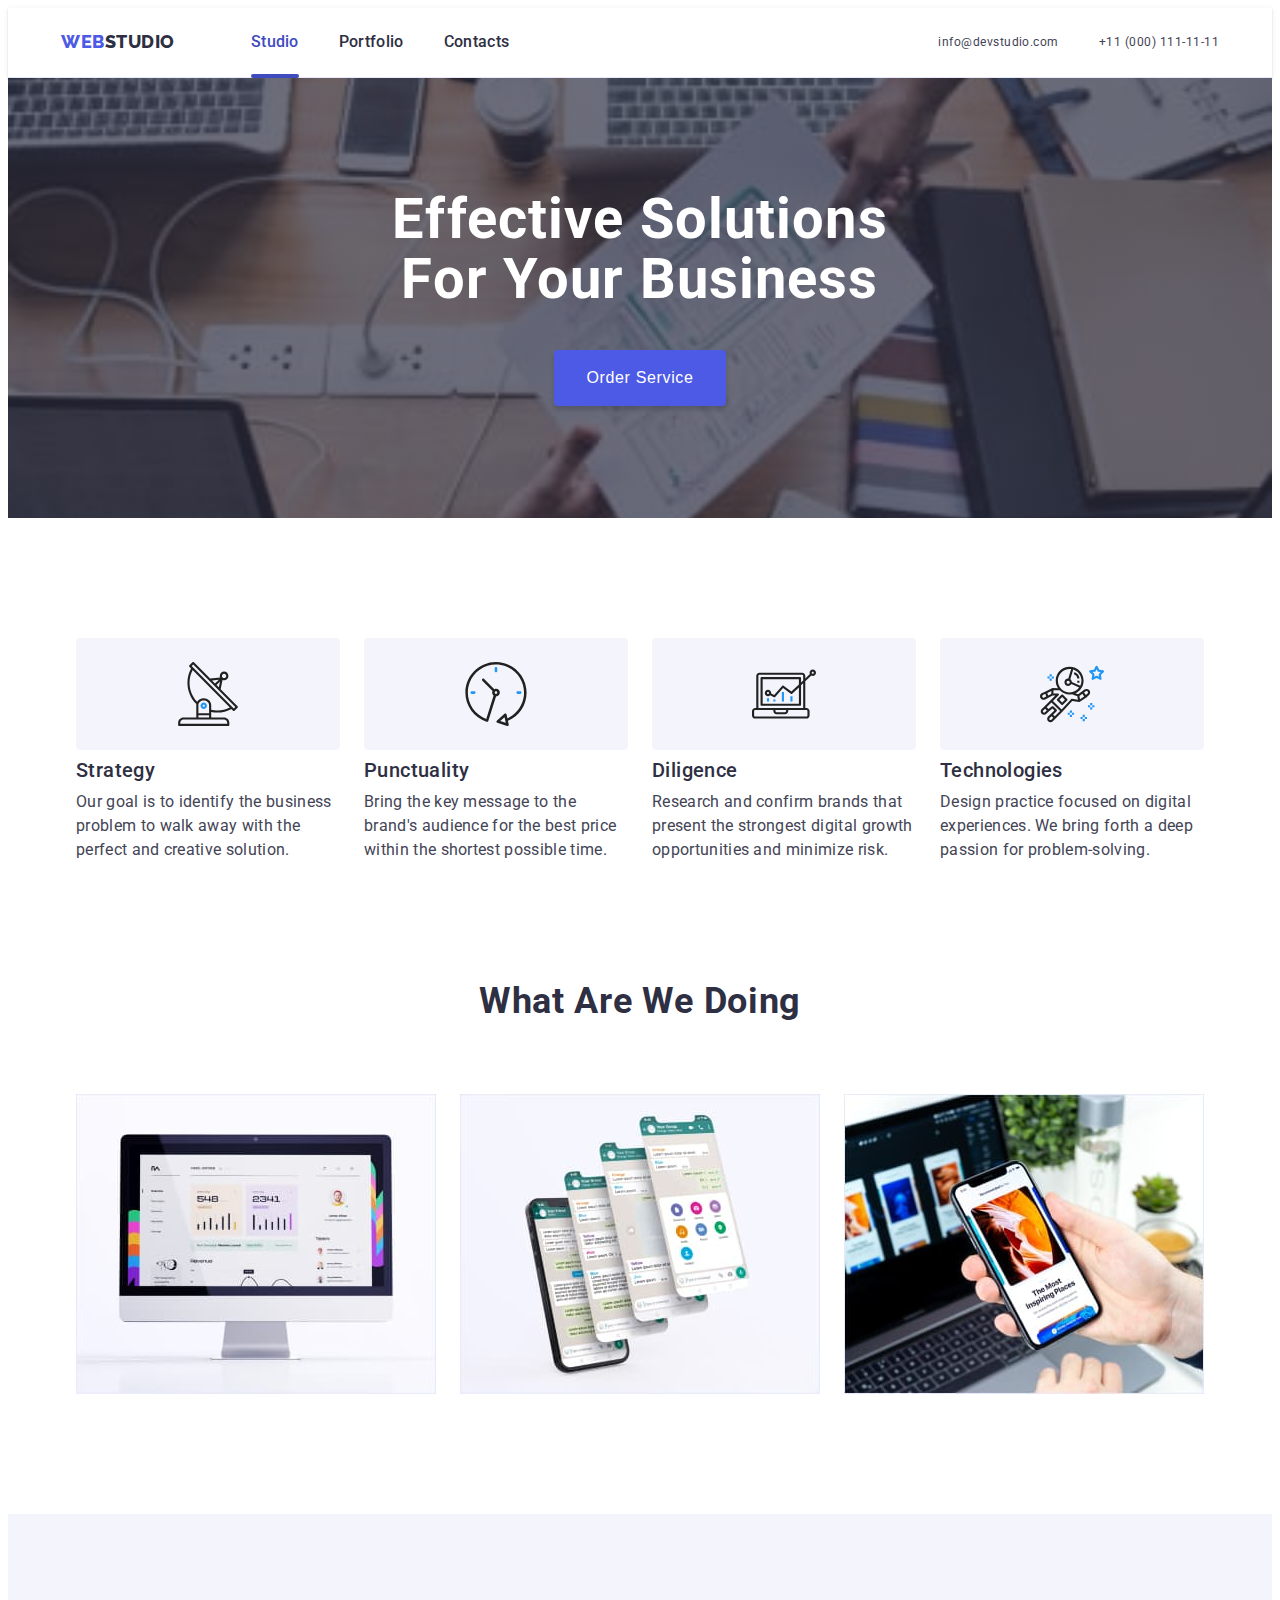
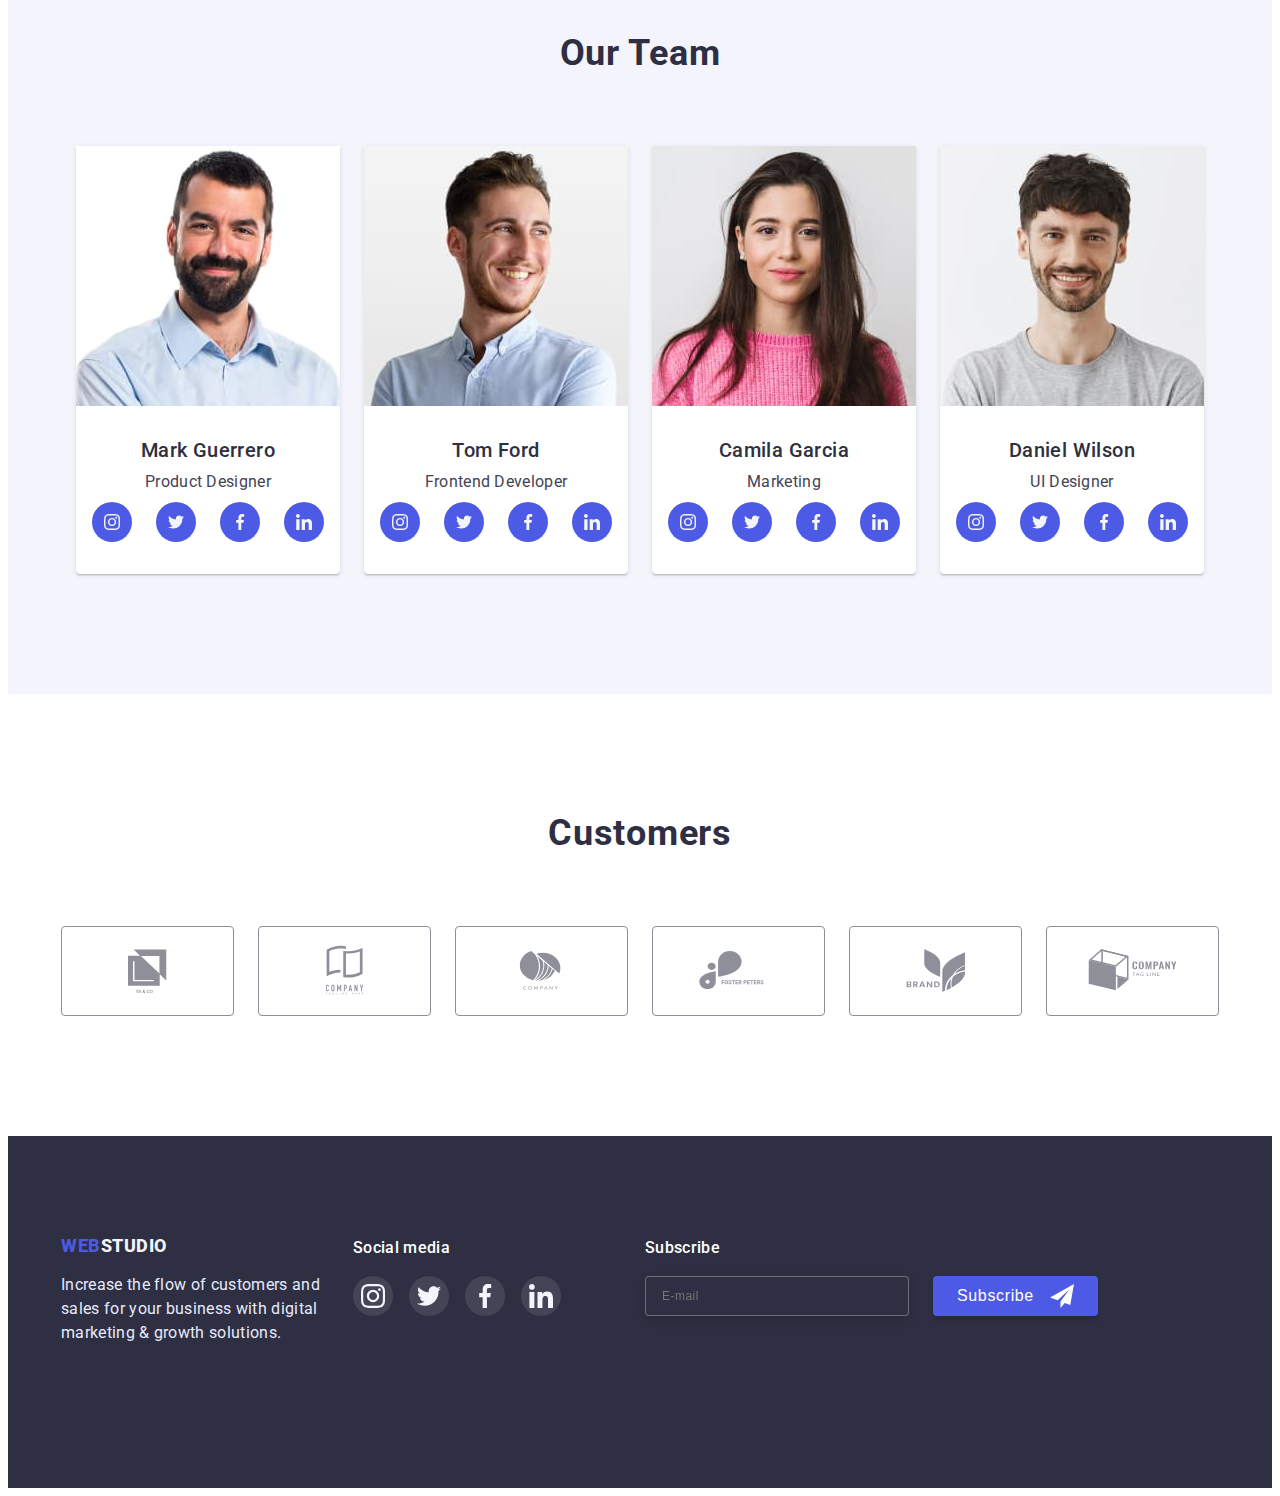
==== index.html @ 59da2b60 "errors" ====
<!DOCTYPE html>
<html lang="en">
<head>
    <meta charset="UTF-8">
    <meta http-equiv="X-UA-Compatible" content="IE=edge">
    <meta name="viewport" content="width=device-width, initial-scale=1.0">
    <title>Document</title>
    <link rel="preconnect" href="https://fonts.googleapis.com">
    <link rel="preconnect" href="https://fonts.gstatic.com" crossorigin>
    <link href="https://fonts.googleapis.com/css2?family=Raleway:wght@700&family=Roboto:wght@400;500;700;900&display=swap" rel="stylesheet">
    <link rel="stylesheet" href="https://cdnjs.cloudflare.com/ajax/libs/modern-normalize/1.1.0/modern-normalize.min.css" integrity="sha512-wpPYUAdjBVSE4KJnH1VR1HeZfpl1ub8YT/NKx4PuQ5NmX2tKuGu6U/JRp5y+Y8XG2tV+wKQpNHVUX03MfMFn9Q==" crossorigin="anonymous" referrerpolicy="no-referrer">
    <link rel="stylesheet" href="./css/styles.css">
</head>
<body>
    
    <header class="header">
        <div class="container header-container">
            <nav class="header-nav">
                <a class="link header-logo" href="">WEB<span class="header-logo-color">STUDIO</span></a>
            
                <ul class="list header-list">
                    <li class="header-item"><a class="link header-link current" href="">Studio</a></li>
                    <li class="header-item"><a class="link header-link" href="./portfolio.html">Portfolio</a></li>
                    <li class="header-item"><a class="link header-link" href="">Contacts</a></li>
                </ul>
            </nav>
            <ul class="list header-conect"> 
                <li class="mail-tel-item">
                    <a class="link header-mail-tel" href="mailto:info@devstudio.com">info@devstudio.com</a>
                </li>
                <li class="mail-tel-item">
                    <a class="link header-mail-tel" href="tel:+110001111111">+11 (000) 111-11-11</a>
                </li>
            </ul>
            <button type="button" class="menu-open-btn" data-menu-open>
                <svg
                width="40px"
                height="40px">
                <use href="./images/icons.svg#icon-menu-open-btn"></use>
                </svg>
            </button>
        </div>
                        <!-- Mob menu -->
  
                    <div class="mob-menu is-hidden " data-menu>
                    <div class="container-menu">
                        <div class="mob-menu-top">
                    <button type="button" class="mob-menu-close-btn" data-menu-close>
                        <svg
                        width="24px"
                        height="24px">
                        <use href="./images/icons.svg#icon-menu-close"></use>
                        </svg>
                    </button>
                    <nav>
                        <ul class="list mob-menu-list">        
                            <li class="mob-menu-list-item"><a class="link mob-menu-list-link" href="">Studio</a></li>
                            <li class="mob-menu-list-item"><a class="link mob-menu-list-link" href="./portfolio.html">Portfolio</a></li>
                            <li class="mob-menu-list-item"><a class="link mob-menu-list-link  active" href="">Contacts</a></li>
                        </ul>
                    </nav>
                        </div>
                    <div class="mob-menu-bottom">
                    <div class="mob-menu-connect">
                    <ul class="list mob-menu-connect-list"> 
                        <li class="mob-menu-connect-list-item">
                            <a class="link mob-menu-connect-list-tel" href="tel:+110001111111">+11 (000) 111-11-11</a>
                        </li>
                        <li class="mob-menu-connect-list-item">
                            <a class=" link mob-menu-connect-list-mail" href="mailto:info@devstudio.com">info@devstudio.com</a>
                        </li>
                    </ul>
                    </div>
                    <ul class="mob-menu-social-list list">
                        <li class="mob-menu-social-item">
                            <a class="mob-menu-social-link" href="">
                                <svg 
                                class="mob-menu-social-icons" 
                                width="24px" 
                                height="24px">
                                    <use href="./images/icons.svg#icon-instagram"></use>
                                </svg>
                            </a>
                        </li>
                        <li class="mob-menu-social-item">
                            <a class="mob-menu-social-link" href="">
                                <svg 
                                class="mob-menu-social-icons" 
                                width="24px" 
                                height="24px">
                                    <use href="./images/icons.svg#icon-twitter"></use>
                                </svg>
                            </a>
                        </li>
                        <li class="mob-menu-social-item">
                            <a class="mob-menu-social-link" href="">
                                <svg
                                class="mob-menu-social-icons" 
                                width="24px" 
                                height="24px">
                                    <use href="./images/icons.svg#icon-facebook"></use>
                                </svg>
                            </a>
                        </li>
                        <li class="mob-menu-social-item">
                            <a class="mob-menu-social-link" href="">
                                <svg 
                                class="mob-menu-social-icons" 
                                width="24px" 
                                height="24px">
                                    <use href="./images/icons.svg#icon-linkedin"></use>
                                </svg> 
                            </a>
                        </li>
                    </ul>
                </div>
                </div>
                </div>  
    </header>

    <main>
        <section class="hero">
            <div class="container">
                <h1 class="hero-titel">Effective Solutions for Your Business</h1>
                <button type="button" class="hero-btn" data-modal-open >Order Service</button>
            </div>
        </section>

        <section class="peculiarities section">
            <div class="container">
                <ul class="list peculiarities-list">
                    <li class="peculiarities-item">
                        <div class=" pec-item-block">
                            <svg class="pec-icons"
                            width="64px"
                            height="64px">
                                <use href="images/icons.svg#icon-antenna"></use>
                            </svg>
                            </div>
                        <h2 class="titel">Strategy</h2>
                        <p class="after-titel" >Our goal is to identify the business
                            problem to walk away with the perfect and creative solution. </p>
                    </li>
                    <li class="peculiarities-item">
                        <div class=" pec-item-block">
                            <svg class="pec-icons"
                            width="64px"
                            height="64px">
                                <use href="images/icons.svg#icon-clock"></use>
                            </svg>
                            </div>
                        <h2 class="titel">Punctuality</h2>
                        <p class="after-titel">Bring the key message to the brand's audience for the best price within the shortest possible time.</p>
                    </li>
                    <li class="peculiarities-item">
                        <div class=" pec-item-block">
                            <svg class="pec-icons"
                            width="64px"
                            height="64px">
                                <use href="images/icons.svg#icon-diagram"></use>
                            </svg>
                            </div>
                        <h2 class="titel">Diligence</h2>
                        <p class="after-titel">Research and confirm brands that present the strongest digital growth opportunities and minimize risk.</p>
                    </li>
                    <li class="peculiarities-item">
                        <div class=" pec-item-block">
                            <svg class="pec-icons"
                            width="64px"
                            height="64px">
                                <use href="images/icons.svg#icon-astronaut"></use>
                            </svg>
                        </div>
                        <h2 class="titel">Technologies</h2>
                        <p class="after-titel">Design practice focused on digital experiences. We bring forth a deep passion for problem-solving.</p>
                    </li>
                </ul>
            </div>
        </section> 

        <section class="about section">
            <div class="container">
                <h2 class="about-titel">What are we doing</h2>
                    <ul class="list about-list">
                        <li class="about-item">
                            <img srcset="./images/about/1-about-desk-1x.jpg 1x,
                            ./images/about/1-about-desk-2x.jpg 2x"
                            src="./images/about-1.jpg" 
                            alt="компьютер с сайтом"
                            width="360"
                            height="300">
                        </li>
                        <li class="about-item">
                            <img srcset="./images/about/2-about-desk-1x.jpg 1x,
                            ./images/about/2-about-desk-2x.jpg 2x"
                            src="./images/about-2.jpg" 
                            alt="'экран телефона"
                            width="360"
                            height="300">
                            
                        </li>
                        <li class="about-item">
                            <img srcset="./images/about/3-about-desk-1x.jpg 1x,
                            ./images/about/3-about-desk-2x.jpg 2x"
                            src="./images/about-3.jpg" 
                            alt="человек держит телефон"
                            width="360"
                            height="300">
                            
                        </li>
                    </ul>
            </div>
        </section>
            <section class="team">
                <div class="container">
                    <h2 class="team-titel">Our Team</h2>
                    <ul class="list team-list">
                        <li class="team-item">
                            <picture>
                                <source
                                    srcset="
                                ./images/team/1-team-desk-1x.jpg 1x,
                                ./images/team/1-team-desk-2x.jpg 2x,"
                                    media="(min-width: 1200px)"
                                >
                                <source
                                    srcset="
                                ./images/team/1-team-tab-1x.jpg 1x,
                                ./images/team/1-team-tab-2x.jpg 2x,"
                                    media="(min-width: 768px)"
                                >
                                <source
                                    srcset="
                                ./images/team/1-team-mob-1x.jpg 1x,
                                ./images/team/1-team-mob-2x.jpg 2x,"
                                    media="(min-width: 480px)"
                                >
                            <img
                                src="./images/team-1.jpg"
                                alt="photo Mark Guerrero"
                                width="264"
                                height="260"
                                class="team-list-img">
                      </picture>
                            <h3 class="team-name">Mark Guerrero</h3>
                            <p class="team-prof">Product Designer</p>
                            <ul class="team-social-list list">
                                <li class="team-social-item">
                                    <a class="team-social-link" href="">
                                        <svg 
                                        class="team-social-icons" 
                                        width="16px" 
                                        height="16px">
                                            <use href="./images/icons.svg#icon-instagram"></use>
                                        </svg>
                                    </a>
                                </li>
                                <li class="team-social-item">
                                    <a class="team-social-link" href="">
                                        <svg 
                                        class="team-social-icons" 
                                        width="16px" 
                                        height="16px">
                                            <use href="./images/icons.svg#icon-twitter"></use>
                                        </svg>
                                    </a>
                                </li>
                                <li class="team-social-item">
                                    <a class="team-social-link" href="">
                                        <svg 
                                        class="team-social-icons" 
                                        width="16px" 
                                        height="16px">
                                            <use href="./images/icons.svg#icon-facebook"></use>
                                        </svg>
                                    </a>
                                </li>
                                <li class="team-social-item">
                                    <a class="team-social-link" href="">
                                        <svg 
                                        class="team-social-icons" 
                                        width="16px" 
                                        height="16px">
                                            <use href="./images/icons.svg#icon-linkedin"></use>
                                        </svg> 
                                    </a>
                                </li>
                            </ul>
                        </li>
                        <li class="team-item">
                            <picture>
                                <source
                                    srcset="
                                ./images/team/2-team-desk-1x.jpg 1x,
                                ./images/team/2-team-desk-2x.jpg 2x,"
                                    media="(min-width: 1200px)"
                                >
                                <source
                                    srcset="
                                ./images/team/2-team-tab-1x.jpg 1x,
                                ./images/team/2-team-tab-2x.jpg 2x,"
                                    media="(min-width: 768px)"
                                >
                                <source
                                    srcset="
                                ./images/team/2-team-mob-1x.jpg 1x,
                                ./images/team/2-team-mob-2x.jpg 2x,"
                                    media="(min-width: 480px)"
                                >
                            <img
                                src="./images/team-2.jpg"
                                alt="photo Tom Ford"
                                width="264"
                                height="260"
                                class="team-list-img">
                      </picture>
                            <h3 class="team-name">Tom Ford</h3>
                            <p class="team-prof">Frontend Developer</p>
                            <ul class="team-social-list list">
                                <li class="team-social-item">
                                    <a class="team-social-link" href="">
                                        <svg 
                                        class="team-social-icons" 
                                        width="16px" 
                                        height="16px">
                                            <use href="./images/icons.svg#icon-instagram"></use>
                                        </svg>
                                    </a>
                                </li>
                                <li class="team-social-item">
                                    <a class="team-social-link" href="">
                                        <svg 
                                        class="team-social-icons" 
                                        width="16px" 
                                        height="16px">
                                            <use href="./images/icons.svg#icon-twitter"></use>
                                        </svg>
                                    </a>
                                </li>
                                <li class="team-social-item">
                                    <a class="team-social-link" href="">
                                        <svg 
                                        class="team-social-icons" 
                                        width="16px" 
                                        height="16px">
                                            <use href="./images/icons.svg#icon-facebook"></use>
                                        </svg>
                                    </a>
                                </li>
                                <li class="team-social-item">
                                    <a class="team-social-link" href="">
                                        <svg 
                                        class="team-social-icons" 
                                        width="16px" 
                                        height="16px">
                                            <use href="./images/icons.svg#icon-linkedin"></use>
                                        </svg> 
                                    </a>
                                </li>
                            </ul>
                        </li>
                        <li class="team-item">
                            <picture>
                                <source
                                    srcset="
                                ./images/team/3-team-desk-1x.jpg 1x,
                                ./images/team/3-team-desk-2x.jpg 2x,"
                                    media="(min-width: 1200px)"
                                >
                                <source
                                    srcset="
                                ./images/team/3-team-tab-1x.jpg 1x,
                                ./images/team/3-team-tab-2x.jpg 2x,"
                                    media="(min-width: 768px)"
                                >
                                <source
                                    srcset="
                                ./images/team/3-team-mob-1x.jpg 1x,
                                ./images/team/3-team-mob-2x.jpg 2x,"
                                    media="(min-width: 480px)"
                                >
                            <img
                                src="./images/team-3.jpg"
                                alt="photo Camila Garcia"
                                width="264"
                                height="260"
                                class="team-list-img">
                      </picture>
                            <h3 class="team-name">Camila Garcia</h3>
                            <p class="team-prof">Marketing</p>
                            <ul class="team-social-list list">
                                <li class="team-social-item">
                                    <a class="team-social-link" href="">
                                        <svg 
                                        class="team-social-icons" 
                                        width="16px" 
                                        height="16px">
                                            <use href="./images/icons.svg#icon-instagram"></use>
                                        </svg>
                                    </a>
                                </li>
                                <li class="team-social-item">
                                    <a class="team-social-link" href="">
                                        <svg 
                                        class="team-social-icons" 
                                        width="16px" 
                                        height="16px">
                                            <use href="./images/icons.svg#icon-twitter"></use>
                                        </svg>
                                    </a>
                                </li>
                                <li class="team-social-item">
                                    <a class="team-social-link" href="">
                                        <svg 
                                        class="team-social-icons" 
                                        width="16px" 
                                        height="16px">
                                            <use href="./images/icons.svg#icon-facebook"></use>
                                        </svg>
                                    </a>
                                </li>
                                <li class="team-social-item">
                                    <a class="team-social-link" href="">
                                        <svg 
                                        class="team-social-icons" 
                                        width="16px" 
                                        height="16px">
                                            <use href="./images/icons.svg#icon-linkedin"></use>
                                        </svg> 
                                    </a>
                                </li>
                            </ul>
                        </li>
                        <li class="team-item">
                            <picture>
                                <source
                                    srcset="
                                ./images/team/4-team-desk-1x.jpg 1x,
                                ./images/team/4-team-desk-2x.jpg 2x,"
                                    media="(min-width: 1200px)"
                                >
                                <source
                                    srcset="
                                ./images/team/4-team-tab-1x.jpg 1x,
                                ./images/team/4-team-tab-2x.jpg 2x,"
                                    media="(min-width: 768px)"
                                >
                                <source
                                    srcset="
                                ./images/team/4-team-mob-1x.jpg 1x,
                                ./images/team/4-team-mob-2x.jpg 2x,"
                                    media="(min-width: 480px)"
                                >
                            <img
                                src="./images/team-4.jpg"
                                alt="photo Daniel Wilson"
                                width="264"
                                height="260"
                                class="team-list-img">
                      </picture>
                            <h3 class="team-name">Daniel Wilson</h3>
                            <p class="team-prof">UI Designer</p>
                            <ul class="team-social-list list">
                                <li class="team-social-item">
                                    <a class="team-social-link" href="">
                                        <svg 
                                        class="team-social-icons" 
                                        width="16px" 
                                        height="16px">
                                            <use href="./images/icons.svg#icon-instagram"></use>
                                        </svg>
                                    </a>
                                </li>
                                <li class="team-social-item">
                                    <a class="team-social-link" href="">
                                        <svg 
                                        class="team-social-icons" 
                                        width="16px" 
                                        height="16px">
                                            <use href="./images/icons.svg#icon-twitter"></use>
                                        </svg>
                                    </a>
                                </li>
                                <li class="team-social-item">
                                    <a class="team-social-link" href="">
                                        <svg 
                                        class="team-social-icons" 
                                        width="16px" 
                                        height="16px">
                                            <use href="./images/icons.svg#icon-facebook"></use>
                                        </svg>
                                    </a>
                                </li>
                                <li class="team-social-item">
                                    <a class="team-social-link" href="">
                                        <svg 
                                        class="team-social-icons" 
                                        width="16px" 
                                        height="16px">
                                            <use href="./images/icons.svg#icon-linkedin"></use>
                                        </svg> 
                                    </a>
                                </li>
                            </ul>
                        </li>
                    </ul>
                </div>
            </section>

            <section class=" section clients">
                <div class="container">
                <h2 class="clients-titel">Customers</h2>
                <ul class=" list clients-list">
                    <li class="clients-item">
                        <a class="clients-link" href="">
                            <svg class="clients-icons"
                            width="104px"
                            height="56px">
                                <use href="images/icons.svg#icon-logo-1"></use>
                            </svg>
                        </a>
                    </li>
                    <li class="clients-item">
                            <a class="clients-link" href="">
                                <svg class="clients-icons"
                                width="104px"
                                height="56px">
                                    <use href="images/icons.svg#icon-logo-2"></use>
                                </svg>
                            </a>
                    </li>
                    <li class="clients-item">
                            <a class="clients-link" href="">
                                <svg class="clients-icons"
                                width="104px"
                                height="56px">
                                    <use href="images/icons.svg#icon-logo-3"></use>
                                </svg>
                            </a>
                    </li>
                    <li class="clients-item">
                            <a class="clients-link" href="">
                                <svg class="clients-icons"
                                width="104px"
                                height="56px">
                                    <use href="images/icons.svg#icon-logo-4"></use>
                                </svg>
                            </a>
                    </li>
                    <li class="clients-item">
                            <a class="clients-link" href="">
                                <svg class="clients-icons"
                                width="104px"
                                height="56px">
                                    <use href="images/icons.svg#icon-logo-5"></use>
                                </svg>
                            </a>
                    </li>
                    <li class="clients-item">
                            <a class="clients-link" href="">
                                <svg class="clients-icons"
                                width="104px"
                                height="56px">
                                    <use href="images/icons.svg#icon-logo-6"></use>
                                </svg>
                            </a>
                    </li>
                </ul>
            </div>
            </section>
    </main>

    <footer class="footer">
        <div class="container">
        <div class="footer-container-left">
            <a class="link footer-logo" href="">WEB<span class="footer-logo-color">STUDIO</span></a>
            <p class="footer-discription">Increase the flow of customers and sales for your business with digital marketing & growth solutions.</p>
        </div>
            <div class="footer-container-center" >
            <h3 class="footer-titel">Social media</h3>
            <ul class=" list footer-social-list">
                <li class="footer-social-item">
                    <a class="footer-social-link" href="">
                        <svg 
                        class="footer-social-icons" 
                        width="24px" 
                        height="24px">
                            <use href="./images/icons.svg#icon-instagram"></use>
                        </svg>
                    </a>
                </li>
                <li class="footer-social-item">
                    <a class="footer-social-link" href="">
                        <svg 
                        class="footer-social-icons" 
                        width="24px" 
                        height="24px">
                            <use href="./images/icons.svg#icon-twitter"></use>
                        </svg>
                    </a>
                </li>
                <li class="footer-social-item">
                    <a class="footer-social-link" href="">
                        <svg 
                        class="footer-social-icons" 
                        width="24px" 
                        height="24px">
                            <use href="./images/icons.svg#icon-facebook"></use>
                        </svg>
                    </a>
                </li>
                <li class="footer-social-item">
                    <a class="footer-social-link" href="">
                        <svg 
                        class="footer-social-icons" 
                        width="24px" 
                        height="24px">
                            <use href="./images/icons.svg#icon-linkedin"></use>
                        </svg>
                    </a>
                </li>
            </ul>
        </div>
        <div class="footer-container-right">
            <h3 class="footer-titel-right">Subscribe</h3>
            <form action="#">
                <label for="email">
                <input type="email"
                class="footer-form-input"
                name="email"
                id="email"
                placeholder="E-mail">
                </label>
            </form>
            <button type="submit" class="footer-btn">Subscribe
                <svg class="footer-icon-send"
                width="24px"
                height="24px">
            <use href="./images/icons.svg#icon-icon-send"></use></svg>
            </button>
        </div>
    </div>
    </footer>

            <!-- Modal -->
    <div class="backdrop is-hidden " data-modal>
        <div class="modal">
            <button type="button" class="modal-close" data-modal-close>
            <svg class="icon-modal"
                width="15px"
                height="15px">
                <use href="./images/icons.svg#icon-close"></use>
            </svg>
            </button>

            <p class="modal-titel">Leave your contacts and we will call you back</p>
            <form action="#">
                <div class="form-field">
                    <label class="input-text" for="user-name">Name
                        <div class="input-wrap">
                            <input type="text" 
                            class="form-input" 
                            name="user-name"
                            id="user-name">
                            <svg class="modal-icons"
                            widht="18px"
                            height="18px">
                            <use href="./images/icons.svg#icon-person-black"></use>
                        </svg>
                        </div>
                        </label>
                </div>
                <div class="form-field">
                    <label class="input-text" for="user-tel">Phone
                        <div class="input-wrap">
                            <input type="tel" 
                            class="form-input"  
                            name="user-tel"
                            id="user-tel">
                            <svg class="modal-icons"
                            widht="18px"
                            height="18px">
                            <use href="./images/icons.svg#icon-phone-black"></use>
                        </svg>
                        </div>
                        </label>
                </div>
                <div class="form-field">
                    <label class="input-text" for="user-email">Email
                        <div class="input-wrap">
                            <input type="email" 
                            class="form-input"   
                            name="user-emeil"
                            id="user-email">
                            <svg class="modal-icons"
                            widht="18px"
                            height="18px">
                            <use href="./images/icons.svg#icon-email-black"></use>
                        </svg>
                        </div>
                        </label>
                </div>
                <div class="form-field-text">
                    <label class="input-text" for="user-text">Comment
                        <textarea
                        name="user-text" 
                        id="user-text"
                        class="form-text"
                        placeholder="Text input"></textarea>
                    </label>
                </div>
                <div class="form-field">
                    <input  type="checkbox" name="policy" id="policy" class="policy-check visually-hidden">
                    <label for="policy" class="check-text"><span>
                        <svg class="icon-check"
                        widht="16px"
                        height="16px">
                        <use href="./images/icons.svg#icon-check"></use>
                    </svg>
                    </span>I accept the terms and conditions of the <a href="" class="link agreement-link" target="_blank"  rel="noopener noreferrer" >Privacy Policy</a></label>
                </div>
                <button type="submit" class="button-submit">Send</button>
            </form>
        </div>

    </div>
    <script src="./js/modal.js"></script>
    <script src="./js/menu.js"></script>
</body>
</html>
---- css/styles.css ----
body {
    font-family: "Roboto",sans-serif; 
}

p, h1, h2, h3, h4, h5, h6 {
    margin: 0;
}

ul {
    margin: 0;
    padding-left: 0;
}

button {
    cursor: pointer;
}
img {
    display: block;
    width:100%;
    height:auto;
}

.list {
    list-style: none;
}
.link{
    text-decoration: none;
}

/* Header */

.container {
    width: 100%;
    max-width: 428px;
    padding-left: 15px;
    padding-right: 15px;
    margin: 0 auto;

    }

    @media screen and (min-width:768px) {
        .container{
            max-width: 768px;
            
        }
    }

    @media screen and (min-width:1200px) {
        .container{
            max-width: 1158px;
        }
    }


.header {
     background-color: #FFFFFF;
    border-bottom: 1px solid #E7E9FC;
    box-shadow: 0px 2px 1px rgba(46, 47, 66, 0.08), 0px 1px 1px rgba(46, 47, 66, 0.16), 0px 1px 6px rgba(46, 47, 66, 0.08);
}



.header-container{
    display: flex;
    align-items: center;
    }

.header-nav {
    display: flex;
    align-items: center;
    justify-content: center;
    }

    
    
    
.header-logo {
     font-family: 'Raleway';
     font-style: normal;
     font-weight: 800;
     font-size: 18px;
     line-height: 1.16;
     display: flex;
     align-items: center;
     letter-spacing: 0.03em;
     text-transform: uppercase;
     color: #4D5AE5;
     margin-top: 24px ;
     margin-bottom: 24px;
    }


@media screen and (min-width:768px) {
    .header-logo {
        margin-right: 88px;
        }
    }
    @media screen and (min-width:1200px) {
        .header-logo {
            margin-right: 76px; 
            }
        }

.header-logo-color {
        color: #2E2F42;
    }
    
.header-list {
    display: none;
}
@media screen and (min-width:768px) {
    .header-list{
        display: flex;
        
    }
}

@media screen and (min-width:768px) {
    .header-item:not(:last-child) {
        margin-right: 40px;
    }}

    @media screen and (min-width:768px) {
        .header-link {
        font-weight: 500;
        font-size: 16px;
        line-height: 150%;
        letter-spacing: 0.02em;
        color: #2E2F42;
        transition: color 250ms cubic-bezier(0.4, 0, 0.2, 1); 
        }}

.header-conect {
    display: none;
}

@media screen and (min-width:768px) {
    .header-conect{
        display: block;
        margin-left: auto
    }
}
@media screen and (min-width:1200px) {
    .header-conect{
        display: flex;

    }
}

@media screen and (min-width:768px) {
    .header-mail-tel  {
        font-weight: 400;
        font-size: 12px;
        line-height: 117%;
        letter-spacing: 0.04em;
        color: #434455;
        display: block;
        transition: color 250ms cubic-bezier(0.4, 0, 0.2, 1);
        padding-bottom: 6px; 
    }   
         
}

@media screen and (min-width:1200px) {
    .header-mail-tel  { padding-bottom: 0px; margin-left: 40px; }
}




  
@media screen and (min-width:768px) {
.current{ 
    color: #404BBF;
    position: relative;
}}
@media screen and (min-width:768px) {
.current::after {
    content:"";
    width: 48px;
    height: 4px;
    left: 0px;
    top: 42px;
    border-radius: 2px;
    position: absolute;
    background-color: #404BBF;
    
} }
@media screen and (min-width:768px) {
.header-link:hover,
.header-link:focus,
.header-mail-tel:hover,
.header-mail-tel:focus  {
    color: #404BBF;
}}


/*Open menu*/


.menu-open-btn {
    display: block;
    margin-left: auto;
    background-color: transparent;
    border: none;
    margin-left: auto;
}
@media screen and (min-width:768px) {
    .menu-open-btn{
        display: none;
    }
}

.menu-open-btn:hover,
.menu-open-btn:focus {
    fill: #404BBF;
}

.mob-menu {
background: #FFFFFF;
box-shadow: 0px 2px 1px rgba(46, 47, 66, 0.08), 0px 1px 1px rgba(46, 47, 66, 0.16), 0px 1px 6px rgba(46, 47, 66, 0.08);
    position: fixed;
    top: 0px;
    left: 0px;
    width: 100%;
    height: 100%;
    z-index: 1;
} 
.container-menu {
    padding-bottom: 40px;
    padding-left: 40px;
    display: flex;
    flex-direction: column;
    justify-content: space-between;
}


    
.mob-menu-close-btn {
    display: block;
    background-color:#E7E9FC;
    margin-top: 24px;
    margin-left: auto;
    margin-right: 24px;
    border-radius: 50%;
    border: none;
    filter: drop-shadow(0px 4px 4px rgba(0, 0, 0, 0.25));
    fill: #000000;;
}
.mob-menu-close-btn:hover,
.mob-menu-close-btn:focus {
    background-color: #404BBF;
    fill: #F4F4FD;
}

.mob-menu-list {
    margin-top: 32px;
}
.mob-menu-list-item:not(:last-child) {
    margin-bottom: 40px;
} 
.mob-menu-list-link {
    font-family: 'Roboto';
    font-style: normal;
    font-weight: 700;
    font-size: 36px;
    line-height: 111%;
    letter-spacing: 0.02em;
    text-transform: capitalize;
    color: #2E2F42;
    transition: color 250ms cubic-bezier(0.4, 0, 0.2, 1);
}

.active {
    color: #404BBF;
}

.mob-menu-bottom{
    margin-top: 284px;
}
.mob-menu-connect {
    display: block;
    margin-bottom: 48px;
}

.mob-menu-connect-list-item:not(:last-child) {
     padding-bottom: 40px;}

.mob-menu-connect-list-tel {
    font-weight: 700;
    font-size: 36px;
    line-height: 111%;
    letter-spacing: 0.02em;
    text-transform: capitalize;
    color: #4D5AE5;
}

.mob-menu-connect-list-mail {
    font-weight: 500;
    font-size: 20px;
    line-height: 120%;
    letter-spacing: 0.02em;
    color: #434455;
}


.mob-menu-social-list {
    display: flex;
    }
.mob-menu-social-item + .mob-menu-social-item {
    margin-left: 56px;
}


.mob-menu-social-link {
    width: 40px;
    height: 40px;
    background-color:#4D5AE5;
    fill: #F4F4FD;
    display: flex;
    border-radius: 50%;
    justify-content: center;
    align-items: center;
    transition: background-color 250ms cubic-bezier(0.4, 0, 0.2, 1); }





/* Hero*/

.section {
    padding-top: 96px;
    padding-bottom: 96px;
}


@media screen and (min-width:1200px) {
    .section {
        padding-top: 120px;
        padding-bottom: 120px;
    }
}

.hero {
    background-color: #2E2F42;
    background-image:linear-gradient(
        rgba(46, 47, 66, 0.7),
        rgba(46, 47, 66, 0.7)), url(../images/hero/hero-mob-1x.jpg);
    background-repeat: no-repeat;
    background-position: center;
    background-size: cover;
    padding-top: 112px;
    padding-bottom: 112px; 
    display: flex;
    margin: auto;
    
}

    @media (min-device-pixel-ratio: 2),    
    (min-resolution: 192dpi),
    (min-resolution: 2dppx) {
        .hero {
    background-color: #2E2F42;
    background-image:linear-gradient(
        rgba(46, 47, 66, 0.7),
        rgba(46, 47, 66, 0.7)),
        url(../images/hero/hero-mob-2x.jpg);
    }
}

@media screen and(min-width:768px) {
    .hero{
        padding-bottom: 108px; 
        background-image: linear-gradient(
            rgba(46, 47, 66, 0.7),
            rgba(46, 47, 66, 0.7)), url(../images/hero/hero-tab-1x.jpg);
    }
}

@media screen and(min-width:768px) and (min-device-pixel-ratio: 2),    
(min-resolution: 192dpi),
(min-resolution: 2dppx)  {
    .hero {
    padding-top: 188px;
    padding-bottom: 188px;
    background-color: #2E2F42;
    background-image:linear-gradient(
        rgba(46, 47, 66, 0.7),
        rgba(46, 47, 66, 0.7)),
        url(../images/hero/hero-tab-2x.jpg);
    }}

    @media screen and(min-width:1200px) {
        .hero{
            padding-top: 188px;
            padding-bottom: 188px; 
            background-image: linear-gradient(
                rgba(46, 47, 66, 0.7),
                rgba(46, 47, 66, 0.7)), url(../images/hero/hero-desk-1x.jpg);
        }
    }
    
    @media screen and(min-width:1200px) and (min-device-pixel-ratio: 2),    
    (min-resolution: 192dpi),
    (min-resolution: 2dppx)  {
        .hero {
        background-color: #2E2F42;
        background-image:linear-gradient(
            rgba(46, 47, 66, 0.7),
            rgba(46, 47, 66, 0.7)),
            url(../images/hero/hero-desk-2x.jpg);
        }}

.hero-titel {
    font-weight: 700;
    font-size: 36px;
    line-height: 111%;
    text-align: center;
    letter-spacing: 0.02em;
    text-transform: capitalize;
    color: #FFFFFF;
    margin-bottom: 72px;
    margin-left: auto;
    margin-right: auto;
}

@media screen and (min-width:768px) {
    .hero-titel {
        font-size: 56px;
        line-height: 107%;
        display: flex;
        justify-content: center;
        width: 496px;
        height: 120px;
        margin-bottom: 40px;
    }}

    
@media screen and (min-width:11200px) {
    .hero-titel {
        margin-bottom: 48px;
    }}


.hero-btn {
    font-weight: 500;
    font-size: 16px;
    line-height: 111%;
    display: flex;
    align-items: center;
    letter-spacing: 0.04em;
    color: #FFFFFF;
    background: #4D5AE5;
    box-shadow: 0px 4px 4px rgba(0, 0, 0, 0.15);
    border-radius: 4px;
    padding: 16px 32px;
    margin-left: auto;
    margin-right: auto; 
    min-width: 169px;
    min-height: 56px;
    border: none;
    transition: background-color 250ms cubic-bezier(0.4, 0, 0.2, 1);
}

@media screen and (min-width:768px) {
    .hero-btn {
        line-height: 150%;
    }}

.hero-btn:hover {
    background: #404BBF;
}


/* Peculiarities */


@media screen and (min-width:1200px) {
    .peculiarities {
    display: flex;
    align-content: center;
    justify-content: center;
    align-items: center;
    padding-bottom: 0px;
} }

@media screen and (min-width:768px) {
    .peculiarities-list { 
    display: flex;
    flex-wrap: wrap;
    margin-left: -24px;
    }
}

@media screen and (min-width:1200px) {
    .peculiarities-list {  
        flex-wrap: nowrap;
        align-content: center;
        align-items: center;
        justify-content: center;
    }
}



@media screen and (min-width:768px) {
    .peculiarities-item {
        width: 356px;
        margin-left: 24px;
} } 


@media screen and (min-width:1200px) {
    .peculiarities-item {
        width: 264px;
        margin-bottom: 0px;
    }}

.peculiarities-item:not(:last-child) {
        margin-bottom: 72px;
}

@media screen and (min-width:1200px) {
    .peculiarities-item:not(:last-child){
        margin-bottom: 0px;
    }
}


.pec-item-block {
    display: none;
}

@media screen and (min-width:1200px) {
    .pec-item-block {
        height: 112px;
        background: #F4F4FD;
        border-radius: 4px;
        margin-bottom: 8px;
        display: flex;
        justify-content: center;
        align-items: center;
    }
    
}

.pec-icons {
    display: none;
}

@media screen and (min-width:1200px) {
    .pec-icons{   
        display: flex;
        justify-content: center;
        align-items: center;
    }}

.titel { 
    font-weight: 700;
    font-size: 36px;
    line-height: 111%;
    text-align: center;
    letter-spacing: 0.02em;
    text-transform: capitalize;
    color: #2E2F42;
    margin-bottom: 8px;
}

@media screen and (min-width:1200px) {
    .titel{
        font-weight: 500;
        font-size: 20px;
        line-height: 120%; 
        text-align: left;
}}

.after-titel {
    font-weight: 500;
    font-size: 16px;
    line-height: 150%;
    letter-spacing: 0.02em;
    color: #434455;  
}

@media screen and (min-width:1200px) {
    .after-titel {
        font-weight: 400;}}

/* About */


.about{
    display: none;
}


@media screen and (min-width:1200px) {
    .about {     
        display: flex;
        align-items: center;
        justify-content: center;
        margin-left: auto;
        margin-right: auto;
    }
}

@media screen and (min-width:1200px) {
.about-titel {
    font-family: 'Roboto';
    font-style: normal;
    font-weight: 700;
    font-size: 36px;
    line-height: 111%;
    text-align: center;
    letter-spacing: 0.02em;
    text-transform: capitalize;
    color: #2E2F42;
    margin-bottom: 72px;
}
}

@media screen and (min-width:1200px) {
.about-list {
    display: flex;
    justify-content: center;
    align-items: center;
    margin-left: auto;
    margin-right: auto;
}
}

@media screen and (min-width:1200px) {
.about-item:not(:last-child) {
    margin-right: 24px;
}
}




/* Team */

.team {
    background-color: #F4F4FD;
    padding-top: 96px;
    padding-bottom: 128px;

}
@media screen and (min-width:768px) { 
    .team { 
        padding-bottom: 104px;

     }
}

@media screen and (min-width:1200px) { 
    .team { 
        padding-top: 120px;
        padding-bottom: 120px;


     }
}
.team-titel {
    font-family: 'Roboto';
    font-style: normal;
    font-weight: 700;
    font-size: 36px;
    line-height: 111%;
    text-align: center;
    letter-spacing: 0.02em;
    text-transform: capitalize;
    color: #2E2F42;
    margin-bottom: 72px;
} 

.team-list{
    margin-bottom: -72px;
}

@media screen and (min-width:768px) { 
    .team-list {
        display: flex; justify-content: center;align-items: center;
        flex-wrap: wrap;
        margin-left: -24px;
    }}

@media screen and (min-width:1200px) { 
    .team-list {
        margin-bottom: 0px;
        justify-content: center;
        flex-wrap: nowrap;
        }}



.team-item {

    background: #FFFFFF;
    box-shadow: 0px 1px 6px rgba(46, 47, 66, 0.08), 0px 1px 1px rgba(46, 47, 66, 0.16), 0px 2px 1px rgba(46, 47, 66, 0.08);
    border-radius: 0px 0px 4px 4px;
    margin-bottom: 72px;
    width: 260px;margin-left: auto;margin-right: auto;
}


@media screen and (min-width:768px) { 
    .team-item { width: 264px;
        margin-left: 24px;

         margin-right: 0px;
        
    }}
    @media screen and (min-width:1200px) { 
        .team-item {
            margin-bottom: 0px;
        }}



.team-name {
    font-style: normal;
    font-weight: 500;
    font-size: 20px;
    line-height: 120%;
    text-align: center;
    letter-spacing: 0.02em;
    color: #2E2F42;
    margin-top: 32px;
    margin-bottom: 8px;
}


.team-prof {
    font-weight: 400;
    font-size: 16px;
    line-height: 150%;
    text-align: center;
    letter-spacing: 0.02em;
    color: #434455;
    margin-bottom: 8px;
}
.team-social-list{
    display: flex;
    justify-content: center;
    padding-bottom: 32px;
}

.team-social-list{
    display: flex;
    justify-content: center;
    padding-bottom: 32px;
}


.team-social-item + .team-social-item {
    margin-left: 24px;
}


.team-social-icons{
    fill: #F4F4FD;
    transition: fill 250ms cubic-bezier(0.4, 0, 0.2, 1);
}

.team-social-link {
    width: 40px;
    height: 40px;
    background-color:  #4D5AE5;
    display: flex;
    border-radius: 50%;
    justify-content: center;
    align-items: center;
    transition: background-color 250ms cubic-bezier(0.4, 0, 0.2, 1);
}

.team-social-link:hover,
.team-social-link:focus {
    background-color: #404BBF 
}

.team-social-link:hover .team-social-icons,
.team-social-link:focus .team-social-icons {
    fill: F4F4FD
}







/* Clients section */

/* .clients {
    width: 100%;
    margin: 0 auto;
} */



.clients-titel{ 
    font-family: 'Roboto';
    font-style: normal;
    font-weight: 700;
    font-size: 36px;
    line-height: 111%;
    text-align: center;
    letter-spacing: 0.02em;
    text-transform: capitalize;
    color: #2E2F42;
    margin-bottom: 72px;
    
}  


.clients {
    margin: 0 auto;
}




.clients-list {
    display: flex;
    flex-wrap: wrap;
    justify-content: center;
    margin-bottom: -72px; 
    margin-left: -16px;          
}



@media screen and (min-width:768px) {
    .clients-list{
             margin-left: -24px;
    }
    
}

@media screen and (min-width:1200px) {
    .clients-list{
    flex-wrap: nowrap;
    }}   

.clients-item { 
    flex-basis: calc(100% / 2 - 30px);
    margin-bottom: 72px;
    margin-left: 16px;}  
    
    @media screen and (min-width:768px) {
        .clients-item{
        flex-basis: calc(100% / 3 - 30px);
        margin-left: 24px;
    }}






.clients-link {
    display: flex;
    justify-content: center;
    align-items: center;
    border: 1px solid #8E8F99;
    box-sizing: border-box;

    border-radius: 4px;
    padding: 16px 40px;
    transition: border 250ms cubic-bezier(0.4, 0, 0.2, 1);} 

@media screen and (min-width:768px) {
    .clients-link{
        padding: 16px 32px;
    }
 
}

.clients-link:hover,
.clients-link:focus{
    border: 1px solid #404BBF;
    }

.clients-icons {
    fill: #8E8F99;
    transition: fill 250ms cubic-bezier(0.4, 0, 0.2, 1);
}


.clients-link:hover .clients-icons,
.clients-link:focus .clients-icons{
    fill: #404BBF;
}


/* Footer */

.footer {
    background-color: #2E2F42;
    padding-bottom: 96px;
    padding-top: 96px;
}

@media screen and (min-width:1200px) {
    .footer {    padding-bottom: 100px;
        padding-top: 100px;}
}

.footer-container-left {
    width: 268px;
    margin-bottom: 72px;
    text-align: center;
    margin-left: auto;
    margin-right: auto;
    } 


@media screen and (min-width:768px) {
    .footer-container-left {
        width:264px;
        text-align: left;
        margin-left: 108px;
        display: inline-block;
        }
    }
    @media screen and (min-width:1200px) {
        .footer-container-left {
            margin-bottom: 0px;margin-left: 0px; }


    }

.footer-logo {
    font-weight: 800;
    font-size: 18px;
    line-height: 1.16;
    letter-spacing: 0.03em;
    text-transform: uppercase;
    color: #4D5AE5;
    text-align: center;  
}

.footer-logo-color {
    color: #F4F4FD;
}


.footer-discription {
    font-weight: 400;
    font-size: 16px;
    line-height: 150%;
    letter-spacing: 0.02em;
    color: #E7E9FC;
    margin-top: 16px;
    text-align: left;
}



.footer-container-center {
    display: block;
    text-align: center;
    margin-bottom: 72px;
} 

@media screen and (min-width:768px) {
    .footer-container-center {
        display: inline-block;
        vertical-align: top;
        text-align: left;
        margin-left: 24px;
    }}


.footer-titel{
    font-weight: 500;
    font-size: 16px;
    line-height: 150%;
    letter-spacing: 0.02em;
    color: #FFFFFF;
    margin-bottom: 16px;
 }

.footer-social-list {
    display: inline-flex;
    justify-content: center;
}

.footer-social-item + .footer-social-item {
    margin-left: 16px ;
}

.footer-social-link{
    width: 40px;
    height: 40px;
    background-color:rgba(255, 255, 255, 0.1);
    display: flex;
    justify-content: center;
    align-items: center;
    border-radius: 50%;
    transition: background-color 250ms cubic-bezier(0.4, 0, 0.2, 1);
}

.footer-social-link:hover,
.footer-social-link:focus{
    background: #31D0AA;
}
.footer-social-icons{
    fill: #F4F4FD;
} 



.footer-container-right {
    display: block;
    text-align: center;
    }

    @media screen and (min-width:768px) {
        .footer-container-right {
            margin-left: 108px;
            text-align: left;
        }
    }

    @media screen and (min-width:1200px) {
        .footer-container-right {
            display: inline-block;
            vertical-align: top;
            margin-left: 80px;
                    }
    }


.footer-titel-right {
    font-weight: 500;
    font-size: 16px;
    line-height: 150%;
    letter-spacing: 0.02em;
    color: #FFFFFF;
    margin-bottom: 16px;
}
.footer-form-input{
    width: 396px;
    max-width: 100%;
    height: 40px;
    border: 1px solid rgba(255, 255, 255, 0.3);
    filter: drop-shadow(0px 4px 4px rgba(0, 0, 0, 0.15));
    border-radius: 4px;
    background: #2E2F42;
    padding-left: 16px;
    box-sizing: border-box;
    outline: none;
    font-weight: 400;
    font-size: 12px;
    line-height: 200%;
    letter-spacing: 0.04em;
    color: rgba(255, 255, 255, 0.6);
    margin-bottom: 16px;
}

@media screen and (min-width:768px) {
    .footer-form-input {
        position: absolute;
        display: flex;
        width: 264px;
        margin-right: 24px;
        margin-bottom: 0px;
    }}


.footer-btn {     
    width: 165px;
    height: 40px;
    font-weight: 500;
    font-size: 16px;
    line-height: 150%;
    letter-spacing: 0.04em;
    color: #FFFFFF;
    background-color: #4D5AE5;
    border-radius: 4px;
    border: none;
    display: flex;
    flex-direction: row;
    justify-content: space-between;
    align-items: center;
    box-shadow: 0px 4px 4px rgba(0, 0, 0, 0.15);
    padding: 8px 24px;
    margin-left: auto;
    margin-right: auto;
}
.footer-btn:hover, .footer-btn:focus  {   
        background-color: #404BBF;
    
    }


@media screen and (min-width:768px) {
    .footer-btn  {
        position: relative;
        margin-left: 288px;
        
        
        
    }}


.footer-icon-sen {
    fill: #FFFFFF;
}



/* Portfolio */

/* main section */

.main-section{
    padding-top: 48px;
    padding-bottom: 48px;
}

@media screen and (min-width:768px)  {
    .main-section{
        padding-top: 68px;
        padding-bottom: 96px;
    }
}

@media screen and (min-width:1200px) {
    .main-section{
        padding-top: 96px;
        padding-bottom: 120px;
    }
}

.main-list {
    display: flex;
    flex-wrap: wrap;
    margin-bottom: 48px;
    }


@media screen and (min-width:768px) {
 .main-list{
    margin-bottom: 64px;
    justify-content:center;
    margin-left: auto;
    margin-right: auto;
 }
}

@media screen and (min-width:1200px) {
    .main-list{
        margin-bottom: 72px;
}
}




.main-item {
    margin-bottom: 16px;
    margin-right:24px ;
}

@media screen and (min-width:768px){
    .main-item {
        margin-bottom: 0px;

    }
}

.main-section-btn { 
    box-sizing: border-box;
    font-weight: 500;
    font-size: 16px;
    line-height: 150%;
    text-align: center;
    letter-spacing: 0.04em;
    color: #4D5AE5;
    padding: 8px 16px;
    background-color:  #F4F4FD;
    border: 1px solid #E7E9FC;
    border-radius: 4px;
    border: none;
    transition: background-color 250ms cubic-bezier(0.4, 0, 0.2, 1), color 250ms cubic-bezier(0.4, 0, 0.2, 1), box-shadow 250ms cubic-bezier(0.4, 0, 0.2, 1) ;

}


@media screen and (min-width:768px){
    .main-section-btn {
        padding: 12px 24px;
    }

}
.main-section-btn:hover,
.main-section-btn:focus {
    background-color:#404BBF;
    color: #FFFFFF;
    box-shadow: 0px 2px 1px rgba(0, 0, 0, 0.08), 0px 3px 1px rgba(0, 0, 0, 0.1), 0px 2px 2px rgba(0, 0, 0, 0.12);
}

/* Pic */


.main-list-pic{
    margin-left: auto;
    margin-right: auto;
}

@media screen and (min-width:768px){
    .main-list-pic{
        display: flex;
        flex-wrap: wrap;
        margin-left: -24px;     
    }
}


@media screen and (min-width:1200px){
    .main-list-pic{
        justify-content: center;align-items: center;

    }}



.main-item-pic{
    border: 1px solid #F4F4FD;
    background-color: #FFFFFF;
   }


.main-item-pic:not(:last-child) {    margin-bottom: 48px;
}

@media screen and (min-width:768px){
    .main-item-pic{
        margin-left: 24px;
        width:356px;

    }
    }
    @media screen and (min-width:768px){
        .main-item-pic:not(:last-child){
            margin-bottom: 72px;
        }
        }

@media screen and (min-width:1200px){
    .main-item-pic{
    width: 360px;
        }}



@media screen and (min-width:1200px){
    .main-item-pic:nth-last-child(-n + 3) {
        margin-bottom: 0px;}  
}


.main-item-wrap{
    position: relative;
    overflow: hidden;
}

.main-img-text{
    position: absolute;
    top: 0px;
    background: #4D5AE5;
    color: #F4F4FD;
    font-size: 16px;
    line-height: 150%;
    letter-spacing: 0.02em;
    padding-top: 40px;
    padding-right: 32px;
    padding-bottom: 40px;
    padding-left: 32px;
    height: 100%;
    transform: translateY(101%);
    transition: transform 250ms cubic-bezier(0.4, 0, 0.2, 1);
}

.link-main-item-pic:hover .main-img-text {
    transform: translateY(0);
}

.link-main-item-pic {
    display: block;
    transition: box-shadow 250ms cubic-bezier(0.4, 0, 0.2, 1);

}
.link-main-item-pic:hover {
    box-shadow: 0px 1px 6px rgba(46, 47, 66, 0.08), 0px 1px 1px rgba(46, 47, 66, 0.16), 0px 2px 1px rgba(46, 47, 66, 0.08);
}


.name-type-projects{
    flex-wrap: wrap;
    padding: 32px 16px;

}
.name-projects{
    font-weight: bold;
    font-size: 20px;
    line-height: 120%;
    letter-spacing: 0.02em;
    color: #2E2F42;
    margin-bottom: 8px;
}
.type-projects {
    font-style: normal;
    font-weight: 400;
    font-size: 16px;
    line-height: 150%;
    letter-spacing: 0.02em;
    color: #434455;
}

/* Backdrop */

.backdrop {
    position: fixed;
    top: 0px;
    width: 100vw;
    height: 100vh;
    background-color: rgba(0, 0, 0, 0.2);
    display: flex;
    align-items: center;
    justify-content: center;
    transition: opasity 250ms, visibility 250ms;
}

.modal { 
    position: absolute;
    width: 392px;
    background: #FCFCFC;
    border-radius: 4px;
    box-shadow: 0px 4px 4px rgba(0, 0, 0, 0.25);
    transform: scale(1);
    transition: transform 250ms cubic-bezier(0.4, 0, 0.2, 1);
    padding: 72px 16px 24px 16px;
}

@media screen and (min-width:768px) {
    .modal{
        width: 408px; 
        padding: 72px 25px 24px 23px;
}
    }

    @media screen and (min-width:1200px) {
        .modal{
            
            padding: 72px 24px 24px 24px;
    }
        }

.backdrop.is-hidden .modal { 
    transform: scale(0.5);
}

.modal-close {
    width: 24px;
    height: 24px;
    background-color: #E7E9FC;
    box-shadow: 0px 4px 4px rgba(0, 0, 0, 0.25);
    border: none;
    border-radius: 50%;
    display: flex;
    align-items: center;
    justify-content: center;
    position: absolute;
    top: 24px;
    right: 24px;
    
}

.modal-close:hover {
    box-shadow: 0px 4px 4px 0px #00000040;
    fill: #FFFFFF;
    background-color: #404BBF;
}

.is-hidden {
    opacity: 0;
    visibility: hidden;
    pointer-events: none;
}

.modal-titel { 
    font-weight: 500;
    font-size: 16px;
    line-height: 150%;
    text-align: center;
    letter-spacing: 0.02em;
    color: #2E2F42;
    margin-bottom: 16px;
}

.form-field {
    margin-bottom: 8px;
}

.form-input{
    width: 100%;
    height: 40px;
    border: 1px solid rgba(33, 33, 33, 0.2);
    border-radius: 4px;
    box-sizing: border-box;
    color: #212121;
    outline: none;
    transition: border 250ms cubic-bezier(0.4, 0, 0.2, 1);
    cursor: pointer;
    transition: fill 250ms cubic-bezier(0.4, 0, 0.2, 1);
}

.form-input:focus {
    border: 1px solid #4D5AE5;
}

.form-input:focus + .modal-icons {
    fill: #4D5AE5;
}

.input-text {
    font-weight: 400;
    font-size: 12px;
    line-height: 117%;    
    letter-spacing: 0.04em;
    color: #8E8F99;
}

.input-wrap { 
    position: relative;
    margin-top: 4px;
}

.form-field-text {
    margin-bottom: 18px;
}
@media screen and (min-width:1200px) {
    .form-field-text{
        margin-bottom: 16px;
}
    }

.form-text {
    width: 100%;
    height: 120px;
    border: 1px solid rgba(33, 33, 33, 0.2);
    box-sizing: border-box;
    border-radius: 4px;
    padding: 8px 16px;
    color: #212121;
    resize: none;
    outline: none;
    cursor: pointer;
    margin-top: 4px;
    font-weight: 400;
    font-size: 12px;
    line-height: 117%;
    letter-spacing: 0.04em;
}

.input-text::placeholder{
    color: rgba(117, 117, 117, 0.5);
}

.modal-icons {
    position: absolute;
    left: -125px;
    top: 50%;
    transform: translateY(-50%);
    fill: #2E2F42;
    
}

.check-text {
    display: flex;
    align-items: center;
    font-weight: 400;
    font-size: 12px;
    line-height: 117%;
    letter-spacing: 0.04em;
    color: #757575;
}

.check-text span {
    width: 16px ;
    height: 16px;
    border: 1.25px solid #2E2F42;
    border-radius: 2px;
    margin-right: 8px;
    display: flex;
    align-items: center;
    justify-content: center;
}

.icon-check {
    fill: transparent;
}

.policy-check:checked + .check-text span {
    border: none;
    background-color: #404BBF;
}

.policy-check:checked + .check-text .icon-check {
    border: none;
    fill: #F4F4FD;
}

.visually-hidden {
    position: absolute;
    width: 1px;
    height: 1px;
    margin: -1px;
    border: 0;
    padding: 0;
    clip: rect(0 0 0 0);
    overflow: hidden;

}

.agreement-link {
    text-decoration-line: underline;
    color: #4D5AE5;
    padding-left: 3px;
}


.button-submit {
    width: 169px;
    height: 56px;
    display: flex;
    align-items: center;
    text-align: center;
    font-weight: 500;
    font-size: 16px;
    line-height: 150%;
    display: flex;
    justify-content: center;
    align-items: center;
    text-align: center;
    letter-spacing: 0.04em;
    color: #FFFFFF;
    background: #4D5AE5;
    box-shadow: 0px 4px 4px rgba(0, 0, 0, 0.15);
    border-radius: 4px;
    border: none;
    padding: 16px 32px;
    margin-top: 24px;
    margin-left: auto;
    margin-right: auto;
    }

.button-submit:hover {
    background-color: #404BBF;}
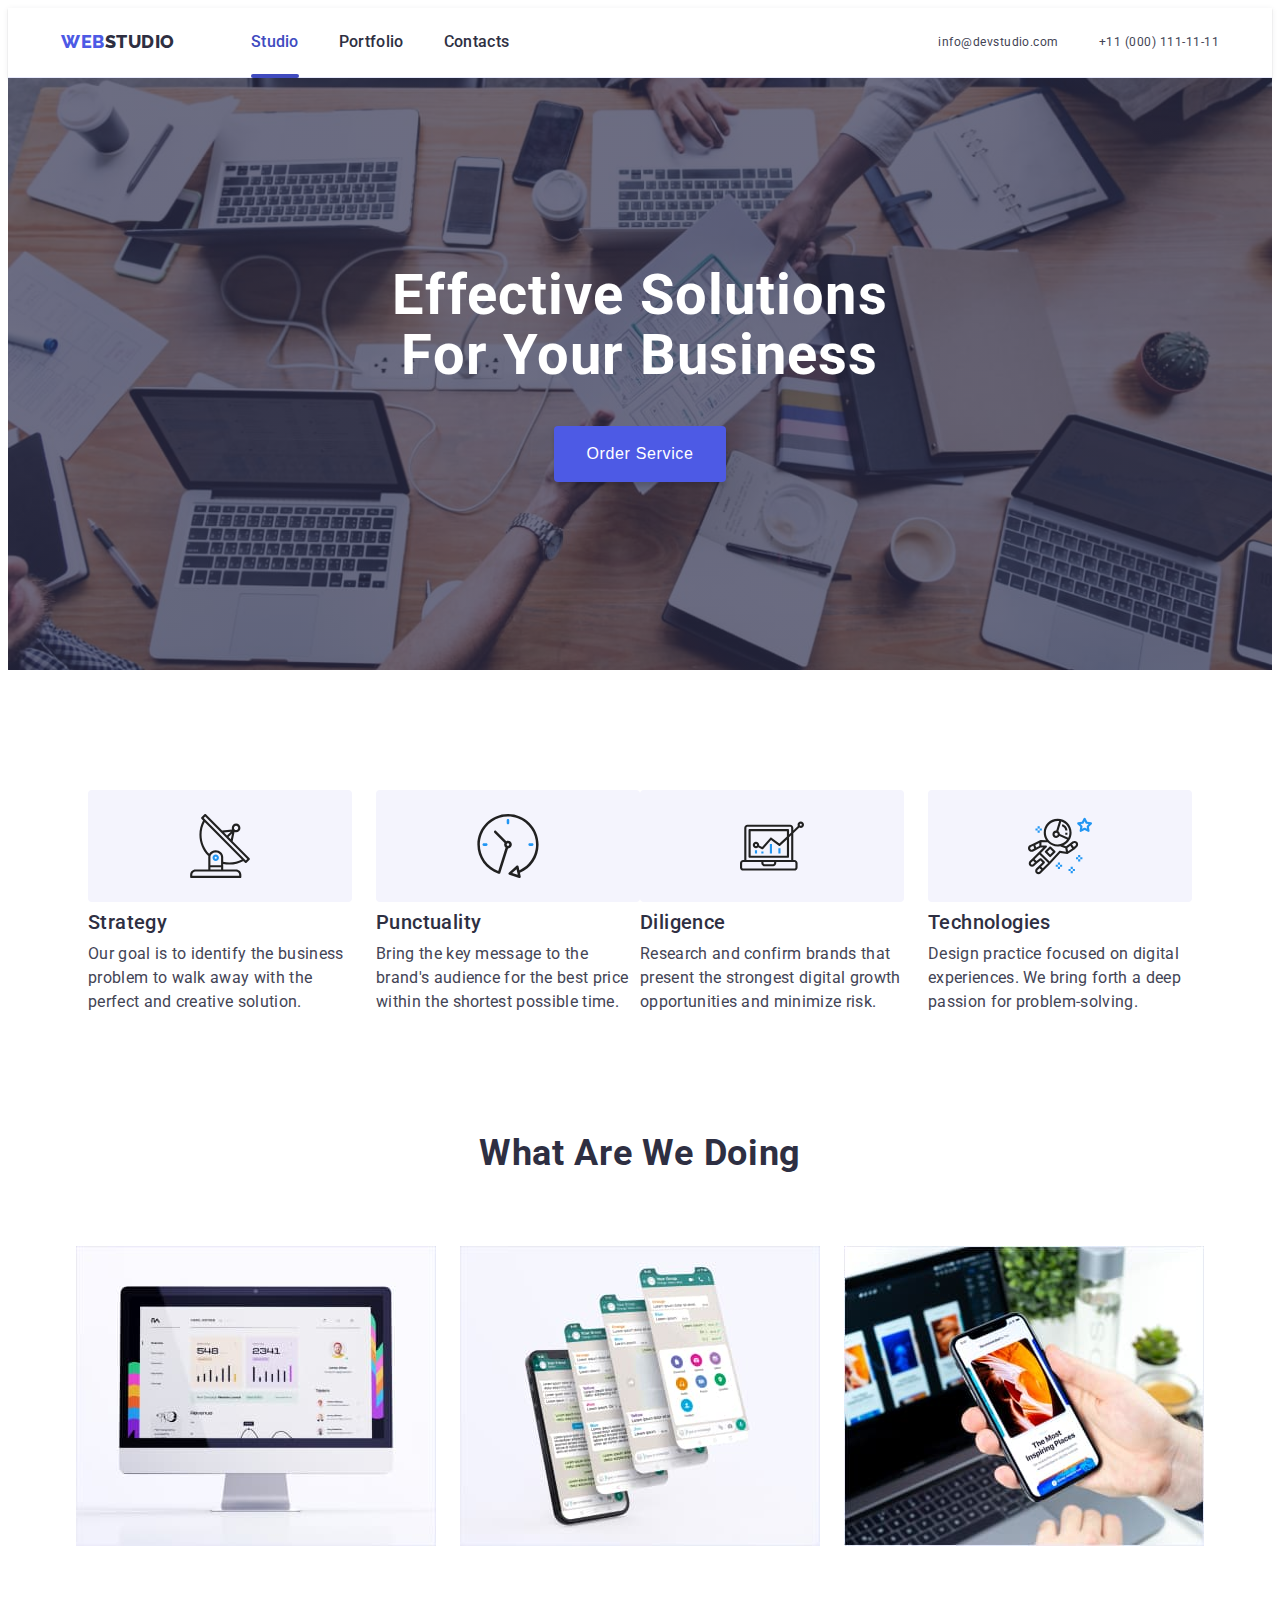
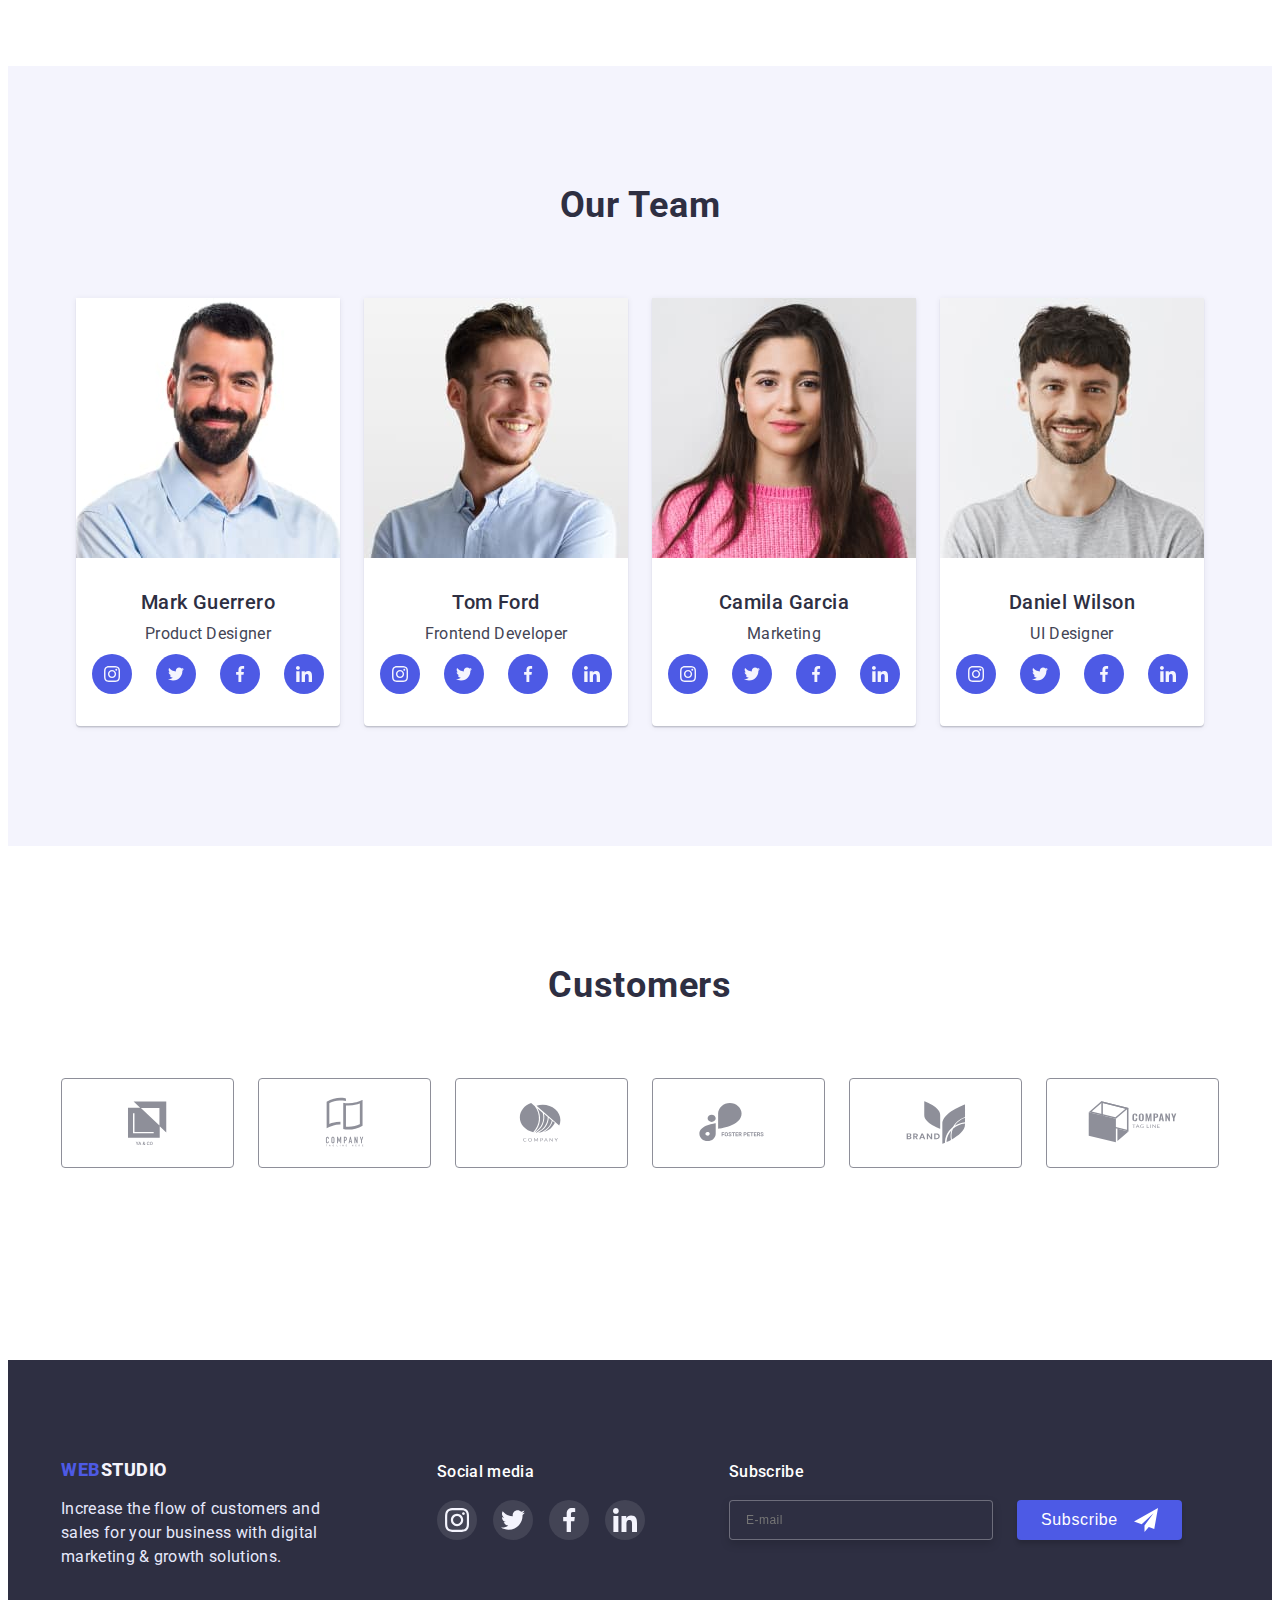
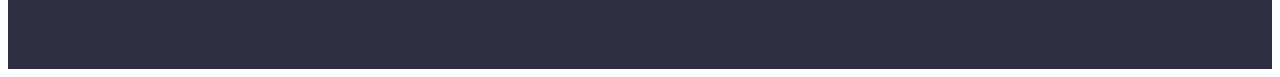
==== commit 41d6f4ae: "adds adapted background to hero section" ====
--- a/index.html
+++ b/index.html
@@ -572,6 +572,7 @@
 
     <footer class="footer">
         <div class="container">
+            <div class="footer-container"></div>
         <div class="footer-container-left">
             <a class="link footer-logo" href="">WEB<span class="footer-logo-color">STUDIO</span></a>
             <p class="footer-discription">Increase the flow of customers and sales for your business with digital marketing & growth solutions.</p>
@@ -623,7 +624,7 @@
         </div>
         <div class="footer-container-right">
             <h3 class="footer-titel-right">Subscribe</h3>
-            <form action="#">
+            <form action="#" class="footer-input">
                 <label for="email">
                 <input type="email"
                 class="footer-form-input"
@@ -631,14 +632,15 @@
                 id="email"
                 placeholder="E-mail">
                 </label>
-            </form>
-            <button type="submit" class="footer-btn">Subscribe
+                        <button type="submit" class="footer-btn">Subscribe
                 <svg class="footer-icon-send"
                 width="24px"
                 height="24px">
             <use href="./images/icons.svg#icon-icon-send"></use></svg>
             </button>
+        </form>
         </div>
+    </div>
     </div>
     </footer>
 
--- a/css/styles.css
+++ b/css/styles.css
@@ -276,7 +276,7 @@
 }
 
 .mob-menu-bottom{
-    margin-top: 284px;
+    margin-top: auto;
 }
 .mob-menu-connect {
     display: block;
@@ -306,11 +306,14 @@
 
 .mob-menu-social-list {
     display: flex;
-    }
-.mob-menu-social-item + .mob-menu-social-item {
+    flex-wrap: wrap;
+    }
+/* .mob-menu-social-item + .mob-menu-social-item {
     margin-left: 56px;
-}
-
+} */
+.mob-menu-social-item:not(:last-child){
+    margin-right: 56px;
+}
 
 .mob-menu-social-link {
     width: 40px;
@@ -343,74 +346,69 @@
 }
 
 .hero {
-    background-color: #2E2F42;
     background-image:linear-gradient(
-        rgba(46, 47, 66, 0.7),
-        rgba(46, 47, 66, 0.7)), url(../images/hero/hero-mob-1x.jpg);
+        rgba(46, 47, 77, 0.7),
+        rgba(46, 47, 77, 0.7)), url(../images/hero/hero-mob-1x.jpg);
     background-repeat: no-repeat;
     background-position: center;
     background-size: cover;
+    padding-top: 188px;
+    padding-bottom: 188px; 
+     max-width: 428px;
+     max-height: 432px;
+     margin: 0 auto;
+}
+
+@media(min-device-pixel-radio:2) {
+    .hero{    background-image:linear-gradient(
+        rgba(46, 47, 77, 0.7),
+        rgba(46, 47, 77, 0.7)), url(../images/hero/hero-mob-2x.jpg);}
+}
+
+@media screen and (min-width:768px) {.hero{    
     padding-top: 112px;
-    padding-bottom: 112px; 
-    display: flex;
-    margin: auto;
+    padding-bottom: 108px;    background-image:linear-gradient(
+        rgba(46, 47, 77, 0.7),
+        rgba(46, 47, 77, 0.7)), url(../images/hero/hero-tab-1x.jpg);
+        max-width:768px;
+        max-height: 436px;
+    }
     
 }
 
-    @media (min-device-pixel-ratio: 2),    
-    (min-resolution: 192dpi),
-    (min-resolution: 2dppx) {
-        .hero {
-    background-color: #2E2F42;
+@media screen and (min-width:768px) and (min-device-pixel-radio:2){
+    .hero{
+        background-image:linear-gradient(
+        rgba(46, 47, 77, 0.7),
+        rgba(46, 47, 77, 0.7)), url(../images/hero/hero-tab-2x.jpg)
+    }
+}
+
+
+@media screen and (min-width:1200px) {.hero{    
+    padding-top: 188px;
+    padding-bottom: 188px;    
     background-image:linear-gradient(
-        rgba(46, 47, 66, 0.7),
-        rgba(46, 47, 66, 0.7)),
-        url(../images/hero/hero-mob-2x.jpg);
-    }
-}
-
-@media screen and(min-width:768px) {
+        rgba(46, 47, 77, 0.7),
+        rgba(46, 47, 77, 0.7)), url(../images/hero/hero-desk-1x.jpg);
+        max-width:1600px;
+        max-height: 600px;
+    }
+    
+}
+
+@media screen and (min-width:1200px) and (min-device-pixel-radio:2){
     .hero{
-        padding-bottom: 108px; 
-        background-image: linear-gradient(
-            rgba(46, 47, 66, 0.7),
-            rgba(46, 47, 66, 0.7)), url(../images/hero/hero-tab-1x.jpg);
-    }
-}
-
-@media screen and(min-width:768px) and (min-device-pixel-ratio: 2),    
-(min-resolution: 192dpi),
-(min-resolution: 2dppx)  {
-    .hero {
-    padding-top: 188px;
-    padding-bottom: 188px;
-    background-color: #2E2F42;
-    background-image:linear-gradient(
-        rgba(46, 47, 66, 0.7),
-        rgba(46, 47, 66, 0.7)),
-        url(../images/hero/hero-tab-2x.jpg);
-    }}
-
-    @media screen and(min-width:1200px) {
-        .hero{
-            padding-top: 188px;
-            padding-bottom: 188px; 
-            background-image: linear-gradient(
-                rgba(46, 47, 66, 0.7),
-                rgba(46, 47, 66, 0.7)), url(../images/hero/hero-desk-1x.jpg);
-        }
-    }
-    
-    @media screen and(min-width:1200px) and (min-device-pixel-ratio: 2),    
-    (min-resolution: 192dpi),
-    (min-resolution: 2dppx)  {
-        .hero {
-        background-color: #2E2F42;
         background-image:linear-gradient(
-            rgba(46, 47, 66, 0.7),
-            rgba(46, 47, 66, 0.7)),
-            url(../images/hero/hero-desk-2x.jpg);
-        }}
+        rgba(46, 47, 77, 0.7),
+        rgba(46, 47, 77, 0.7)), url(../images/hero/hero-desk-2x.jpg)
+    }
+}
+
+
+
+
+
 
 .hero-titel {
     font-weight: 700;
@@ -489,9 +487,11 @@
     .peculiarities-list { 
     display: flex;
     flex-wrap: wrap;
-    margin-left: -24px;
-    }
-}
+
+    }
+}
+
+
 
 @media screen and (min-width:1200px) {
     .peculiarities-list {  
@@ -507,8 +507,13 @@
 @media screen and (min-width:768px) {
     .peculiarities-item {
         width: 356px;
-        margin-left: 24px;
+        margin-bottom: 0px;
+
 } } 
+
+@media screen and (min-width:768px) {
+    .peculiarities-item:not(:nth-child(2n + 2)){
+        margin-right: 24px;  }}
 
 
 @media screen and (min-width:1200px) {
@@ -520,6 +525,11 @@
 .peculiarities-item:not(:last-child) {
         margin-bottom: 72px;
 }
+
+@media screen and (min-width:768px) {
+    .peculiarities-item:nth-last-child(-n + 3 ) {
+        margin-bottom: 0px;
+  ;  }}
 
 @media screen and (min-width:1200px) {
     .peculiarities-item:not(:last-child){
@@ -793,10 +803,10 @@
 
 /* Clients section */
 
-/* .clients {
-    width: 100%;
+.clients {
+
     margin: 0 auto;
-} */
+}
 
 
 
@@ -815,29 +825,16 @@
 }  
 
 
-.clients {
-    margin: 0 auto;
-}
-
-
-
-
 .clients-list {
     display: flex;
     flex-wrap: wrap;
     justify-content: center;
-    margin-bottom: -72px; 
-    margin-left: -16px;          
-}
-
-
-
+    justify-content: space-around;
+}
 @media screen and (min-width:768px) {
     .clients-list{
-             margin-left: -24px;
-    }
-    
-}
+justify-content: space-around;
+    }}  
 
 @media screen and (min-width:1200px) {
     .clients-list{
@@ -847,17 +844,36 @@
 .clients-item { 
     flex-basis: calc(100% / 2 - 30px);
     margin-bottom: 72px;
-    margin-left: 16px;}  
-    
+;
+}  
+
+.clients-item:nth-last-child(-n + 2) {
+    margin-bottom: 0px;
+}   
+
+/* .clients-item:not(:nth-child(2n + 2)){
+    margin-right: 16px;
+} */
+
+
+@media screen and (min-width:768px) {
+    .clients-item {
+        flex-basis: calc(100% / 3 - 30px);
+
+    }}
+
     @media screen and (min-width:768px) {
-        .clients-item{
-        flex-basis: calc(100% / 3 - 30px);
-        margin-left: 24px;
-    }}
-
-
-
-
+        .clients-item:nth-last-child(-n + 3) {
+            margin-bottom: 0px;
+        }   }
+
+
+
+
+@media screen and (min-width:1200px) {
+    .clients-item:not(:last-child){
+    margin-right: 24px;
+    }}  
 
 
 .clients-link {
@@ -873,7 +889,7 @@
 
 @media screen and (min-width:768px) {
     .clients-link{
-        padding: 16px 32px;
+            padding: 16px 32px;
     }
  
 }
@@ -903,10 +919,14 @@
     padding-top: 96px;
 }
 
+
 @media screen and (min-width:1200px) {
     .footer {    padding-bottom: 100px;
-        padding-top: 100px;}
-}
+        padding-top: 100px;
+}
+}
+
+
 
 .footer-container-left {
     width: 268px;
@@ -921,7 +941,6 @@
     .footer-container-left {
         width:264px;
         text-align: left;
-        margin-left: 108px;
         display: inline-block;
         }
     }
@@ -972,7 +991,10 @@
         text-align: left;
         margin-left: 24px;
     }}
-
+    @media screen and (min-width:1200px) {
+        .footer-container-center {  margin-bottom: 0px;
+            margin-left: 108px;
+        }}
 
 .footer-titel{
     font-weight: 500;
@@ -1014,13 +1036,13 @@
 
 
 .footer-container-right {
-    display: block;
+    display: flex; flex-direction: column;
     text-align: center;
+
     }
 
     @media screen and (min-width:768px) {
         .footer-container-right {
-            margin-left: 108px;
             text-align: left;
         }
     }
@@ -1042,6 +1064,9 @@
     color: #FFFFFF;
     margin-bottom: 16px;
 }
+
+@media screen and (min-width:768px) {
+.footer-input{display: flex; }}
 .footer-form-input{
     width: 396px;
     max-width: 100%;
@@ -1063,7 +1088,6 @@
 
 @media screen and (min-width:768px) {
     .footer-form-input {
-        position: absolute;
         display: flex;
         width: 264px;
         margin-right: 24px;
@@ -1087,9 +1111,7 @@
     justify-content: space-between;
     align-items: center;
     box-shadow: 0px 4px 4px rgba(0, 0, 0, 0.15);
-    padding: 8px 24px;
-    margin-left: auto;
-    margin-right: auto;
+    padding: 8px 24px; margin: 0 auto;
 }
 .footer-btn:hover, .footer-btn:focus  {   
         background-color: #404BBF;
@@ -1098,9 +1120,8 @@
 
 
 @media screen and (min-width:768px) {
-    .footer-btn  {
-        position: relative;
-        margin-left: 288px;
+    .footer-btn  { margin: 0px;
+
         
         
         
@@ -1327,8 +1348,8 @@
 .backdrop {
     position: fixed;
     top: 0px;
-    width: 100vw;
-    height: 100vh;
+    width: 100%;
+    height: 100%;
     background-color: rgba(0, 0, 0, 0.2);
     display: flex;
     align-items: center;
@@ -1338,7 +1359,8 @@
 
 .modal { 
     position: absolute;
-    width: 392px;
+    width: 100%;
+    max-width: 392px;
     background: #FCFCFC;
     border-radius: 4px;
     box-shadow: 0px 4px 4px rgba(0, 0, 0, 0.25);
@@ -1349,7 +1371,7 @@
 
 @media screen and (min-width:768px) {
     .modal{
-        width: 408px; 
+        max-width: 408px; 
         padding: 72px 25px 24px 23px;
 }
     }
